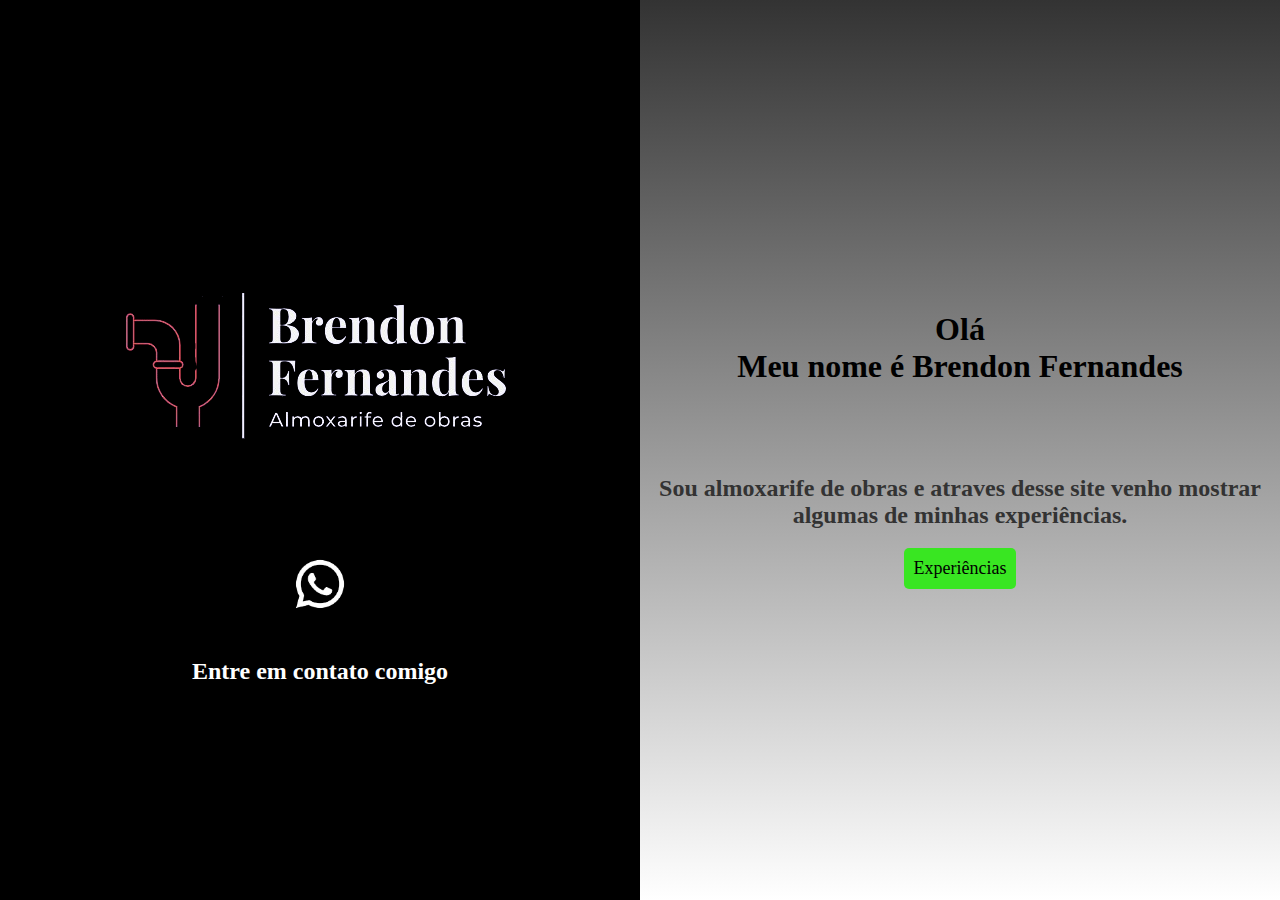
==== index.html @ 9db57f37 "primeiro commit" ====
<!DOCTYPE html>
<html lang="pt-br">

<head>
    <meta charset="UTF-8">
    <meta name="viewport" content="width=device-width, initial-scale=1.0">
    <title>Experiências</title>

    <link rel="stylesheet" type="text/css" href="src/css/style.css" media="screen" />
</head>

<body>
    <div class="container">
        <div class="primeira-metade">
            <img src="src/image/Brendon-removebg-preview.png" alt="Logo: Brendon Fernandes almoxarife de obras">
            <div class="link_para_whatsapp">
                <a
                    href="https://api.whatsapp.com/send?phone=5562981864105&text=Vi%20seu%20curr%C3%ADculo%20quero%20marcar%20uma%20entrevista%20para%20dia:%20%20">
                    <!-- Substitua "seu-link-whatsapp-aqui" pelo URL do WhatsApp desejado -->
                    <img src="src/image/icone_whatsapp-removebg-preview.png" alt="link para whatsapp">
                </a>
                <h2>Entre em contato comigo</h2>
            </div>
        </div>
        <div class="segunda-metade">
            <div class="apresentação">
            </div>
            <h1>Olá <br>
                Meu nome é Brendon Fernandes <br>
                <h2>Sou almoxarife de obras e atraves desse site venho mostrar algumas de minhas experiências.</h2>
            </h1>
            <div class="acesso1">
                <a href="C:\Users\brend\OneDrive\Área de Trabalho\Curriculo\experiencias.html">
                    <button>Experiências</button>
                </a>
            </div>
        </div>
    </div>


    </div>

</body>

</html>
---- src/css/style.css ----
body,
html {
    height: 100%;
    margin: 0;
    display: flex;
}

.container,
.primeira-metade,
.segunda-metade {
    flex: 1;
    text-align: center;
    display: flex;
    align-items: center;
    justify-content: center;
    height: 100%;
    font-family: 'EB Garamond', serif;

}

.primeira-metade {
    background-color: black;
    flex-direction: column;
    /* Ajuste para colocar os elementos em colunas */
}

.container img {
    max-width: 100%;
    height: auto;
}

.link_para_whatsapp {
    padding-top: 25px;
    /* Ajuste o espaçamento conforme necessário */
}

.link_para_whatsapp img {
    background-size: auto;
    width: 80px;
    /* Ajuste o tamanho conforme necessário */
    height: 80px;
    /* Ajuste o tamanho conforme necessário */
    margin-bottom: 10px;
    /* Adicione espaço entre a imagem e o texto */
}

.link_para_whatsapp h2 {
    color: white;
}

.apresentacao {
    text-align: left;
    /* Alinhe o texto à esquerda */
}
.segunda-metade {
    flex-direction: column; /* Ajuste para colocar os elementos em colunas */
    align-items: center; /* Centralize os elementos verticalmente na segunda metade */
    background: linear-gradient(#333, white); /* Adicione o fundo gradiente */
  }
.segunda-metade h1 {
  margin: 0; /* Remova as margens padrão do h1 */
  text-align: center; /* Centralize o texto */
}

.segunda-metade h1 {
    margin: 0;
    /* Remova as margens padrão do h1 */
    text-align: center;
    /* Centralize o texto */
}

.segunda-metade h2 {
    margin-top: 10vh;
    /* Adicione espaçamento entre os elementos */
    color: #333;
    /* Adicione uma cor ao texto */
}
/* estilo para botão de experiências*/
.acesso1 button{
    padding: 10px;
    border-radius: 5px;
    border: none;
    background-color: #39e622;
    cursor: pointer;
    font-size: large;
    font-family: 'EB Garamond', serif;
}
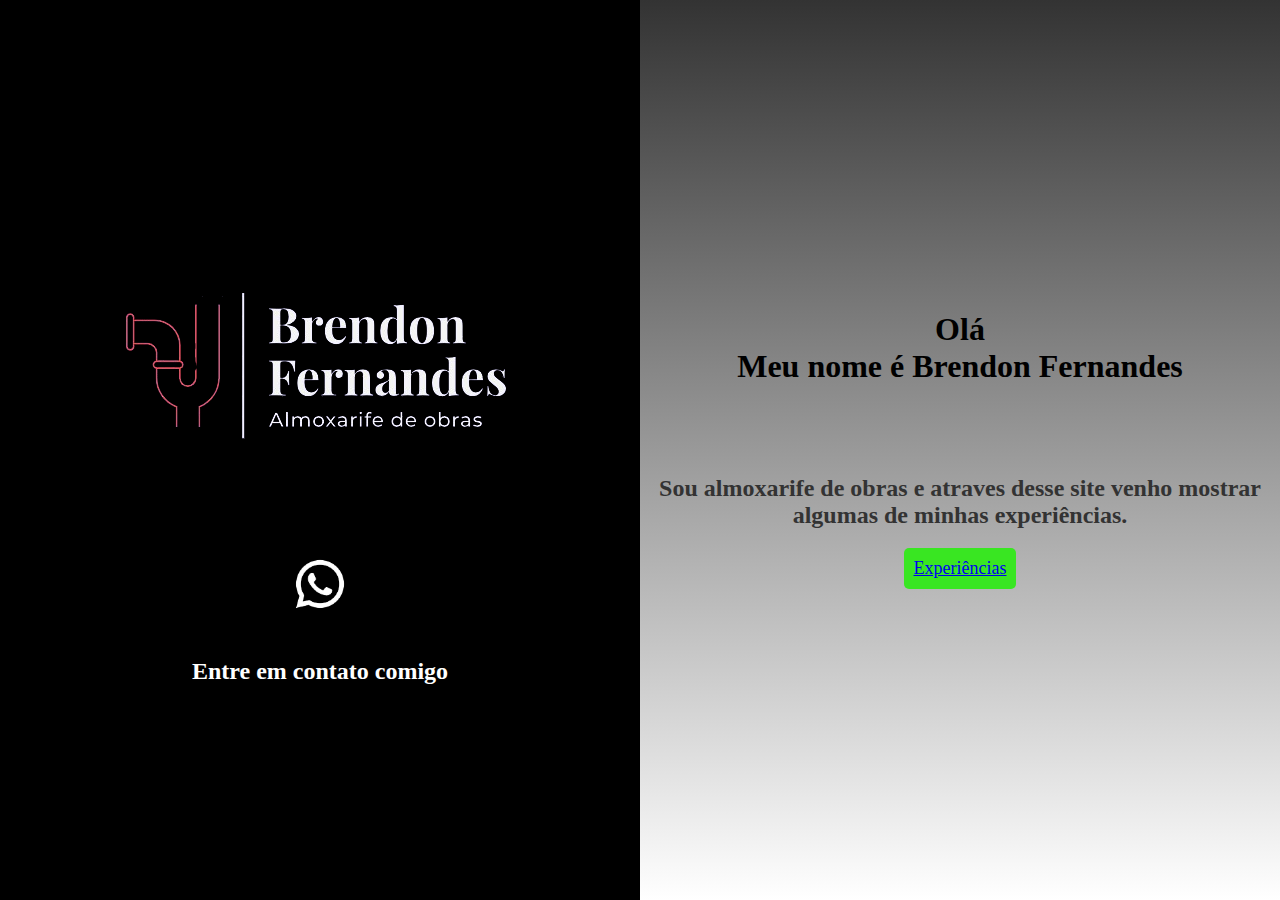
==== commit 250c1ee5: "segundo" ====
--- a/index.html
+++ b/index.html
@@ -30,8 +30,10 @@
                 <h2>Sou almoxarife de obras e atraves desse site venho mostrar algumas de minhas experiências.</h2>
             </h1>
             <div class="acesso1">
-                <a href="C:\Users\brend\OneDrive\Área de Trabalho\Curriculo\experiencias.html">
-                    <button>Experiências</button>
+                <button>
+                    <a href="experiencias.html">
+                    
+                    Experiências</button>
                 </a>
             </div>
         </div>
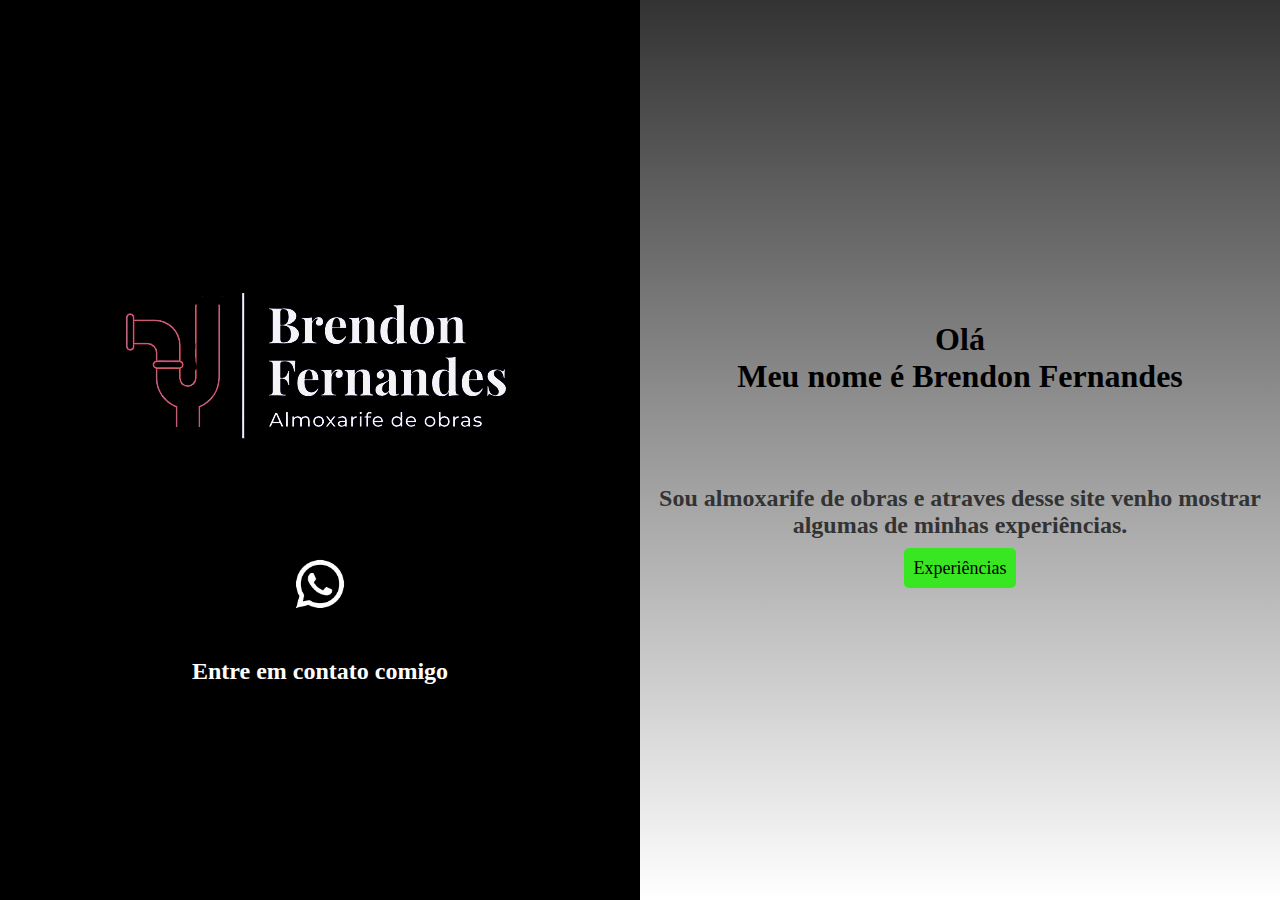
==== commit 127fb3ad: "terceiro" ====
--- a/index.html
+++ b/index.html
@@ -30,11 +30,7 @@
                 <h2>Sou almoxarife de obras e atraves desse site venho mostrar algumas de minhas experiências.</h2>
             </h1>
             <div class="acesso1">
-                <button>
-                    <a href="experiencias.html">
-                    
-                    Experiências</button>
-                </a>
+                <a href="experiencias.html"> Experiências</a>
             </div>
         </div>
     </div>
--- a/src/css/style.css
+++ b/src/css/style.css
@@ -76,7 +76,7 @@
     /* Adicione uma cor ao texto */
 }
 /* estilo para botão de experiências*/
-.acesso1 button{
+.acesso1 a{
     padding: 10px;
     border-radius: 5px;
     border: none;
@@ -84,5 +84,7 @@
     cursor: pointer;
     font-size: large;
     font-family: 'EB Garamond', serif;
+    text-decoration: none;
+    color: black;
 }
 
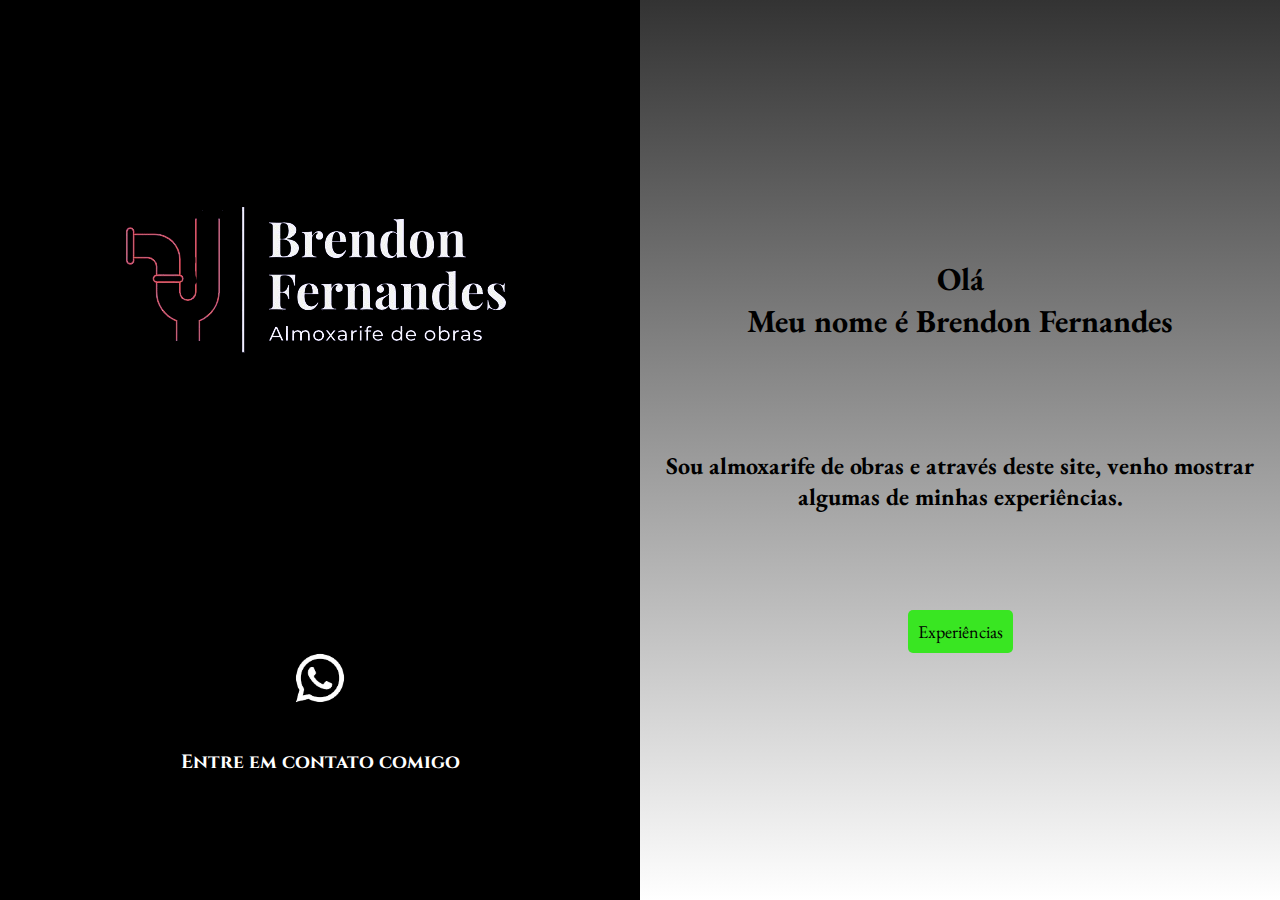
==== commit 2b693852: "teste n7" ====
--- a/index.html
+++ b/index.html
@@ -5,7 +5,12 @@
     <meta charset="UTF-8">
     <meta name="viewport" content="width=device-width, initial-scale=1.0">
     <title>Experiências</title>
-
+    <link rel="preconnect" href="https://fonts.googleapis.com">
+    <link rel="preconnect" href="https://fonts.gstatic.com" crossorigin>
+    <link href="https://fonts.googleapis.com/css2?family=EB+Garamond&display=swap" rel="stylesheet">
+    <link rel="preconnect" href="https://fonts.googleapis.com">
+    <link rel="preconnect" href="https://fonts.gstatic.com" crossorigin>
+    <link href="https://fonts.googleapis.com/css2?family=Cinzel&family=EB+Garamond&display=swap" rel="stylesheet">
     <link rel="stylesheet" type="text/css" href="src/css/style.css" media="screen" />
 </head>
 
@@ -27,7 +32,7 @@
             </div>
             <h1>Olá <br>
                 Meu nome é Brendon Fernandes <br>
-                <h2>Sou almoxarife de obras e atraves desse site venho mostrar algumas de minhas experiências.</h2>
+                <h2>Sou almoxarife de obras e através deste site, venho mostrar algumas de minhas experiências.</h2>
             </h1>
             <div class="acesso1">
                 <a href="experiencias.html"> Experiências</a>
--- a/src/css/style.css
+++ b/src/css/style.css
@@ -3,6 +3,7 @@
     height: 100%;
     margin: 0;
     display: flex;
+    flex-direction: column;
 }
 
 .container,
@@ -15,33 +16,31 @@
     justify-content: center;
     height: 100%;
     font-family: 'EB Garamond', serif;
-
 }
-
+.primeira-metade h2{
+    font-family: 'Cinzel', serif;
+    font-size: 1.2em;
+}
 .primeira-metade {
     background-color: black;
     flex-direction: column;
-    /* Ajuste para colocar os elementos em colunas */
 }
 
 .container img {
     max-width: 100%;
     height: auto;
+    margin-bottom: 20vh;
 }
 
 .link_para_whatsapp {
     padding-top: 25px;
-    /* Ajuste o espaçamento conforme necessário */
 }
 
 .link_para_whatsapp img {
     background-size: auto;
     width: 80px;
-    /* Ajuste o tamanho conforme necessário */
     height: 80px;
-    /* Ajuste o tamanho conforme necessário */
     margin-bottom: 10px;
-    /* Adicione espaço entre a imagem e o texto */
 }
 
 .link_para_whatsapp h2 {
@@ -50,33 +49,30 @@
 
 .apresentacao {
     text-align: left;
-    /* Alinhe o texto à esquerda */
-}
-.segunda-metade {
-    flex-direction: column; /* Ajuste para colocar os elementos em colunas */
-    align-items: center; /* Centralize os elementos verticalmente na segunda metade */
-    background: linear-gradient(#333, white); /* Adicione o fundo gradiente */
-  }
-.segunda-metade h1 {
-  margin: 0; /* Remova as margens padrão do h1 */
-  text-align: center; /* Centralize o texto */
+    padding: 0 20px;
+    /* Adicione algum espaçamento horizontal */
 }
 
-.segunda-metade h1 {
-    margin: 0;
-    /* Remova as margens padrão do h1 */
-    text-align: center;
-    /* Centralize o texto */
+.segunda-metade {
+    flex-direction: column;
+    align-items: center;
+    background: linear-gradient(#333, white);
+    width: 100%;
 }
 
+.segunda-metade h1,
 .segunda-metade h2 {
-    margin-top: 10vh;
-    /* Adicione espaçamento entre os elementos */
-    color: #333;
-    /* Adicione uma cor ao texto */
+    margin: 0;
+    text-align: center;
 }
-/* estilo para botão de experiências*/
-.acesso1 a{
+
+.segunda-metade h2,
+.segunda-metade h1 {
+    margin-bottom: 12vh;
+    /* Adicione algum espaçamento superior */
+}
+
+.acesso1 a {
     padding: 10px;
     border-radius: 5px;
     border: none;
@@ -86,5 +82,38 @@
     font-family: 'EB Garamond', serif;
     text-decoration: none;
     color: black;
+    margin-top: 3vh;
 }
 
+/* Adicione uma regra de mídia para telas menores (celulares e tablets) */
+/* Adicione uma regra de mídia para telas menores (celulares e tablets) */
+@media (max-width: 768px) {
+    .link_para_whatsapp {
+        padding-top: 15px; /* Reduza o espaçamento superior para telas menores */
+    }
+
+    .link_para_whatsapp img {
+        width: 60px;
+        height: 60px;
+        margin-bottom: 5px;
+    }
+
+    .apresentacao {
+        padding: 0 10px; /* Reduza o espaçamento horizontal para telas menores */
+    }
+
+    .container {
+        width: 100%; /* Ocupa a largura total */
+    }
+
+    .segunda-metade h1,
+    .segunda-metade h2 {
+        font-size: 14px; /* Ajuste o tamanho da fonte para telas menores */
+        margin-bottom: 4vh; /* Adicione algum espaçamento inferior */
+    }
+
+    .acesso1 a {
+        font-size: medium; /* Reduza o tamanho da fonte para telas menores */
+    }
+
+}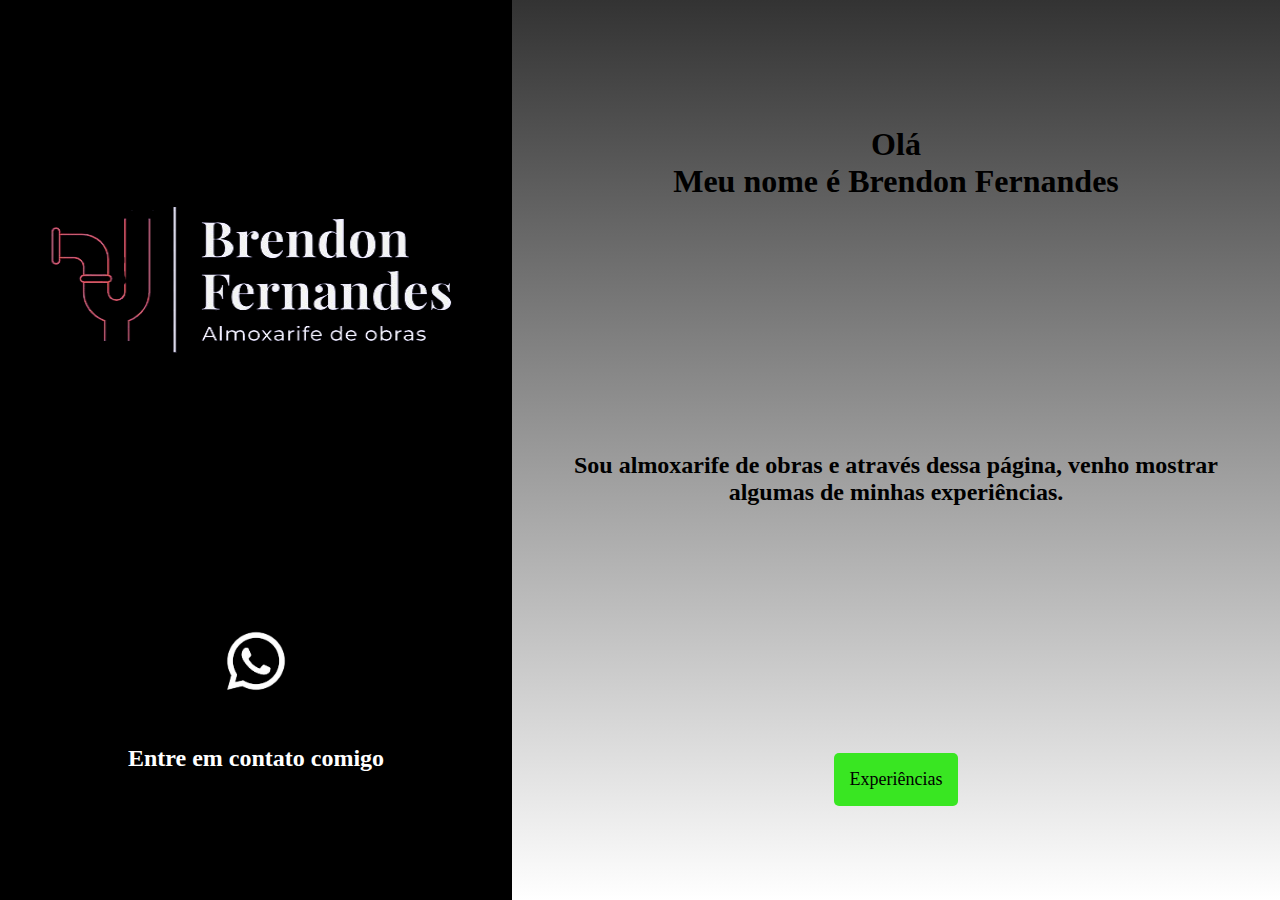
==== commit 72515ce0: "verção2.0" ====
--- a/index.html
+++ b/index.html
@@ -4,27 +4,23 @@
 <head>
     <meta charset="UTF-8">
     <meta name="viewport" content="width=device-width, initial-scale=1.0">
-    <title>Experiências</title>
-    <link rel="preconnect" href="https://fonts.googleapis.com">
-    <link rel="preconnect" href="https://fonts.gstatic.com" crossorigin>
-    <link href="https://fonts.googleapis.com/css2?family=EB+Garamond&display=swap" rel="stylesheet">
-    <link rel="preconnect" href="https://fonts.googleapis.com">
-    <link rel="preconnect" href="https://fonts.gstatic.com" crossorigin>
-    <link href="https://fonts.googleapis.com/css2?family=Cinzel&family=EB+Garamond&display=swap" rel="stylesheet">
+    <title>Currículo</title>
     <link rel="stylesheet" type="text/css" href="src/css/style.css" media="screen" />
 </head>
 
 <body>
     <div class="container">
-        <div class="primeira-metade">
+        <div id="primeira-metade">
             <img src="src/image/Brendon-removebg-preview.png" alt="Logo: Brendon Fernandes almoxarife de obras">
-            <div class="link_para_whatsapp">
-                <a
-                    href="https://api.whatsapp.com/send?phone=5562981864105&text=Vi%20seu%20curr%C3%ADculo%20quero%20marcar%20uma%20entrevista%20para%20dia:%20%20">
-                    <!-- Substitua "seu-link-whatsapp-aqui" pelo URL do WhatsApp desejado -->
-                    <img src="src/image/icone_whatsapp-removebg-preview.png" alt="link para whatsapp">
-                </a>
-                <h2>Entre em contato comigo</h2>
+            <div class="alinhando-whapp">
+
+                <div class="link_para_whatsapp">
+                    <a
+                        href="https://api.whatsapp.com/send?phone=5562981864105&text=Vi%20seu%20curr%C3%ADculo%20quero%20marcar%20uma%20entrevista%20para%20dia:%20%20">
+                        <img src="src/image/icone_whatsapp-removebg-preview.png" alt="link para whatsapp">
+                    </a>
+                    <h2>Entre em contato comigo</h2>
+                </div>
             </div>
         </div>
         <div class="segunda-metade">
@@ -32,7 +28,7 @@
             </div>
             <h1>Olá <br>
                 Meu nome é Brendon Fernandes <br>
-                <h2>Sou almoxarife de obras e através deste site, venho mostrar algumas de minhas experiências.</h2>
+                <h2>Sou almoxarife de obras e através dessa página, venho mostrar algumas de minhas experiências.</h2>
             </h1>
             <div class="acesso1">
                 <a href="experiencias.html"> Experiências</a>
--- a/src/css/style.css
+++ b/src/css/style.css
@@ -5,46 +5,54 @@
     display: flex;
     flex-direction: column;
 }
+:root {
+    --gap: 3rem;
+}
 
-.container,
-.primeira-metade,
-.segunda-metade {
-    flex: 1;
-    text-align: center;
+.container{
+    position: relative;
+    display: grid;
+    grid-template-columns: 0.8fr 1.2fr;
+    height: 100vh;
+}
+#primeira-metade {
     display: flex;
-    align-items: center;
+    flex-flow: column wrap;
+    background-color: black;
     justify-content: center;
-    height: 100%;
-    font-family: 'EB Garamond', serif;
 }
+
 .primeira-metade h2{
+    margin-top: 4rem;
     font-family: 'Cinzel', serif;
     font-size: 1.2em;
 }
-.primeira-metade {
-    background-color: black;
-    flex-direction: column;
+.alinhando-whapp img{
+    display: flex;
+    justify-content: center;
 }
-
+.alinhando-whapp, a{
+    display: flex;
+    justify-content: center;
+}
 .container img {
     max-width: 100%;
     height: auto;
     margin-bottom: 20vh;
 }
 
-.link_para_whatsapp {
-    padding-top: 25px;
-}
+
 
 .link_para_whatsapp img {
     background-size: auto;
-    width: 80px;
-    height: 80px;
-    margin-bottom: 10px;
+    width: 6rem;
+    height: 6rem;
+    margin-bottom: 1rem;
 }
 
 .link_para_whatsapp h2 {
     color: white;
+    text-align: center;
 }
 
 .apresentacao {
@@ -54,27 +62,30 @@
 }
 
 .segunda-metade {
-    flex-direction: column;
+    height: 100%;
+    text-align: center;
+    display: flex;
+    flex-wrap: wrap;
     align-items: center;
     background: linear-gradient(#333, white);
-    width: 100%;
 }
 
 .segunda-metade h1,
 .segunda-metade h2 {
-    margin: 0;
+    margin: 0 auto;
     text-align: center;
+    padding: 2rem;
 }
 
-.segunda-metade h2,
-.segunda-metade h1 {
-    margin-bottom: 12vh;
-    /* Adicione algum espaçamento superior */
+.acesso1 {
+    width: 100%;
+    display: flex;
+    justify-content: center;
 }
-
 .acesso1 a {
-    padding: 10px;
+    padding: 1rem;
     border-radius: 5px;
+    max-width: 15vh;
     border: none;
     background-color: #39e622;
     cursor: pointer;
@@ -83,7 +94,11 @@
     text-decoration: none;
     color: black;
     margin-top: 3vh;
+}.acesso1 a:hover{
+    border: 1px solid #333;
+    background: rgb(139, 208, 208);
 }
+
 
 /* Adicione uma regra de mídia para telas menores (celulares e tablets) */
 /* Adicione uma regra de mídia para telas menores (celulares e tablets) */
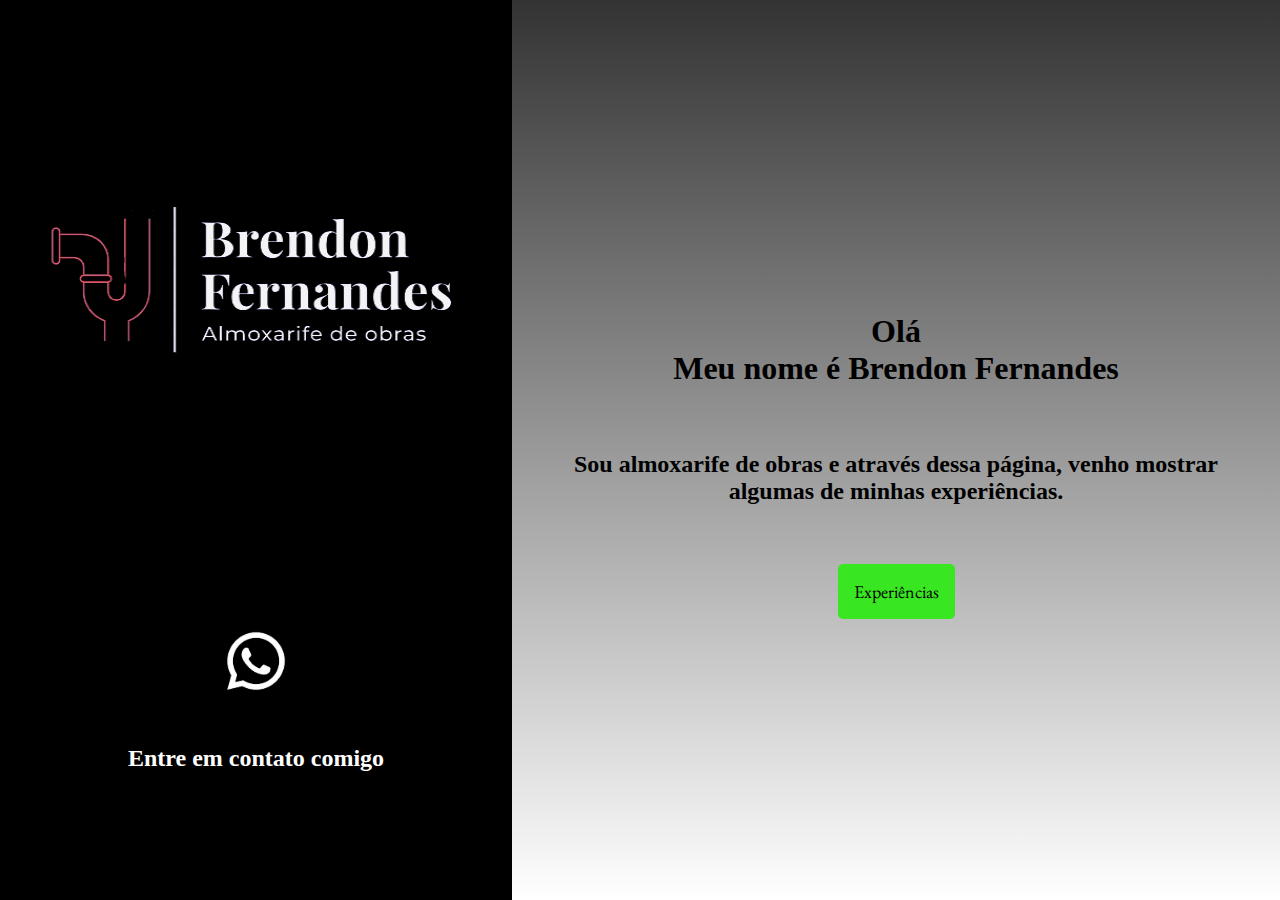
==== commit e637f64a: "atualização-pg-inicial" ====
--- a/index.html
+++ b/index.html
@@ -6,6 +6,7 @@
     <meta name="viewport" content="width=device-width, initial-scale=1.0">
     <title>Currículo</title>
     <link rel="stylesheet" type="text/css" href="src/css/style.css" media="screen" />
+    <link href="https://fonts.googleapis.com/css2?family=Cinzel&family=EB+Garamond&display=swap" rel="stylesheet">
 </head>
 
 <body>
@@ -25,13 +26,14 @@
         </div>
         <div class="segunda-metade">
             <div class="apresentação">
-            </div>
-            <h1>Olá <br>
-                Meu nome é Brendon Fernandes <br>
-                <h2>Sou almoxarife de obras e através dessa página, venho mostrar algumas de minhas experiências.</h2>
-            </h1>
-            <div class="acesso1">
-                <a href="experiencias.html"> Experiências</a>
+
+                <h1>Olá <br>
+                    Meu nome é Brendon Fernandes <br>
+                    <h2>Sou almoxarife de obras e através dessa página, venho mostrar algumas de minhas experiências.</h2>
+                </h1>
+                <div class="acesso1">
+                    <a href="experiencias.html"> Experiências</a>
+                </div>
             </div>
         </div>
     </div>
--- a/src/css/style.css
+++ b/src/css/style.css
@@ -108,23 +108,27 @@
     }
 
     .link_para_whatsapp img {
-        width: 60px;
-        height: 60px;
+        width: 4rem;
+        height: 4rem;
         margin-bottom: 5px;
     }
 
     .apresentacao {
         padding: 0 10px; /* Reduza o espaçamento horizontal para telas menores */
     }
-
-    .container {
-        width: 100%; /* Ocupa a largura total */
+    .container{
+        position: relative;
+        display: grid;
+        flex-wrap: wrap;
+        flex-direction: column;
+        grid-template-columns: 0.8fr 1.2fr;
+        height: 100vh;
     }
-
+   
     .segunda-metade h1,
     .segunda-metade h2 {
-        font-size: 14px; /* Ajuste o tamanho da fonte para telas menores */
-        margin-bottom: 4vh; /* Adicione algum espaçamento inferior */
+        font-size: 1.3rem; /* Ajuste o tamanho da fonte para telas menores */
+        font-family: 'Lucida Sans', 'Lucida Sans Regular', 'Lucida Grande', 'Lucida Sans Unicode', Geneva, Verdana, sans-serif;
     }
 
     .acesso1 a {
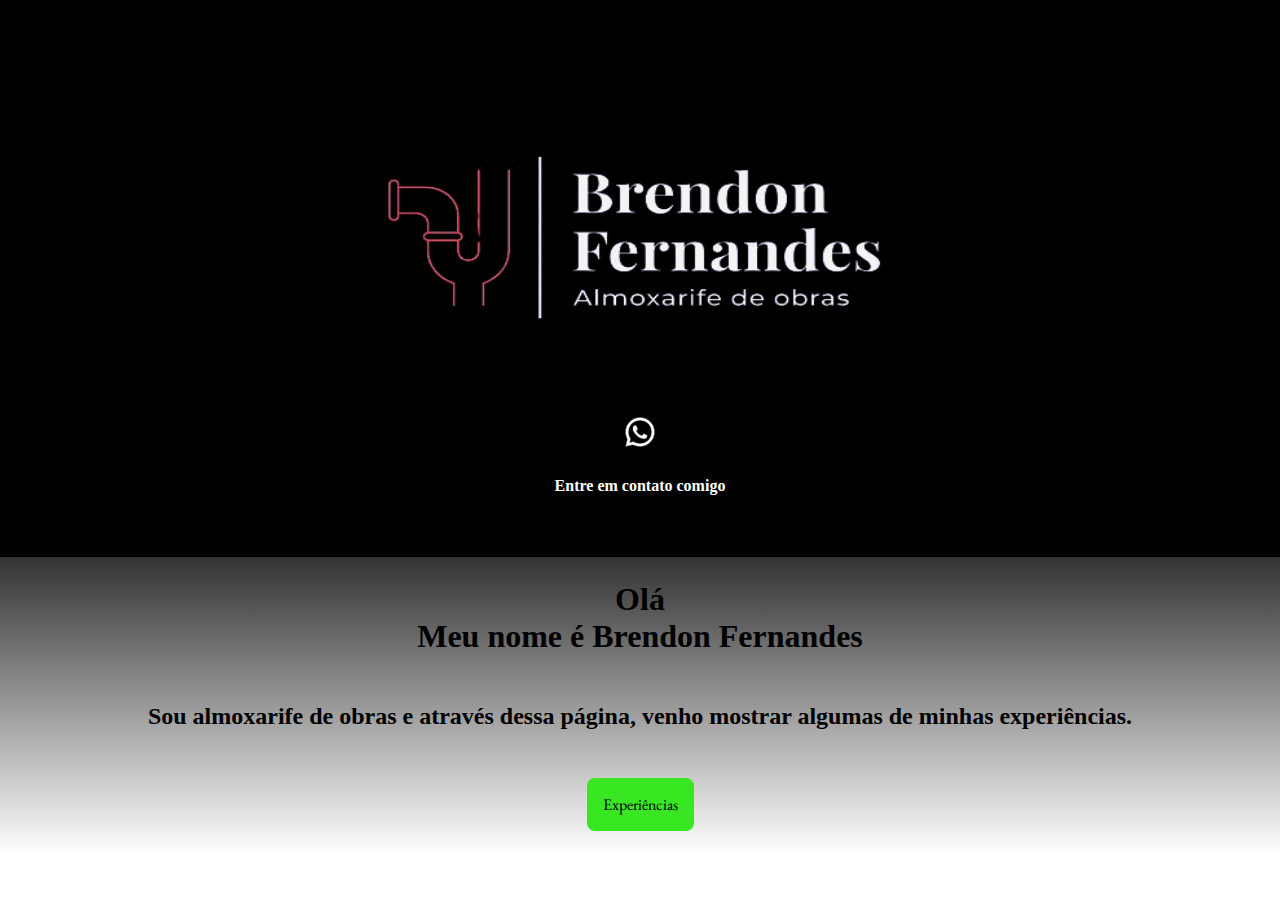
==== commit 0632efa7: "2.1 att" ====
--- a/index.html
+++ b/index.html
@@ -12,7 +12,7 @@
 <body>
     <div class="container">
         <div id="primeira-metade">
-            <img src="src/image/Brendon-removebg-preview.png" alt="Logo: Brendon Fernandes almoxarife de obras">
+            <img class="logo" src="src/image/Brendon-removebg-preview.png" alt="Logo: Brendon Fernandes almoxarife de obras">
             <div class="alinhando-whapp">
 
                 <div class="link_para_whatsapp">
--- a/src/css/style.css
+++ b/src/css/style.css
@@ -1,71 +1,77 @@
-body,
-html {
+body, html {
     height: 100%;
     margin: 0;
     display: flex;
     flex-direction: column;
 }
+
 :root {
     --gap: 3rem;
+    --font-size-base: 1rem; /* Defina o tamanho de fonte base em rem */
 }
 
-.container{
+.container {
     position: relative;
-    display: grid;
-    grid-template-columns: 0.8fr 1.2fr;
-    height: 100vh;
+    display: flex;
+    flex-direction: column;
+    height: 40vh;
 }
+
 #primeira-metade {
     display: flex;
-    flex-flow: column wrap;
+    flex-direction: column;
     background-color: black;
+    justify-content: center;
+    padding: var(--gap);
+}
+
+.logo  {
+    height: 40vh;
+    width: 70vh;
+    margin: 0 auto;
+}
+.primeira-metade h2 {
+    margin-top: 1.5rem; /* Reduzi a margem superior */
+    font-family: 'Cinzel', serif;
+    font-size: 1.2rem; /* Alterei para rem */
+}
+
+.alinhando-whapp img {
+    display: flex;
+    justify-content: center;
+    max-width: 100%;
+    height: auto;
+    margin-bottom: 2rem; /* Ajustei a margem inferior */
+}
+
+.alinhando-whapp, a {
+    display: flex;
     justify-content: center;
 }
 
-.primeira-metade h2{
-    margin-top: 4rem;
-    font-family: 'Cinzel', serif;
-    font-size: 1.2em;
-}
-.alinhando-whapp img{
-    display: flex;
-    justify-content: center;
-}
-.alinhando-whapp, a{
-    display: flex;
-    justify-content: center;
-}
-.container img {
-    max-width: 100%;
-    height: auto;
-    margin-bottom: 20vh;
-}
-
-
-
 .link_para_whatsapp img {
     background-size: auto;
-    width: 6rem;
-    height: 6rem;
-    margin-bottom: 1rem;
+    width: 3rem; /* Alterei para rem */
+    height: 3rem; /* Alterei para rem */
+    margin-bottom: 0.5rem; /* Ajustei a margem inferior */
 }
 
 .link_para_whatsapp h2 {
     color: white;
     text-align: center;
+    font-size: 1rem; /* Alterei para rem */
 }
 
 .apresentacao {
     text-align: left;
-    padding: 0 20px;
-    /* Adicione algum espaçamento horizontal */
+    padding: 0 var(--gap); /* Adicionei espaçamento horizontal */
 }
 
 .segunda-metade {
-    height: 100%;
+    height: 100vh;
     text-align: center;
     display: flex;
-    flex-wrap: wrap;
+    flex-direction: column;
     align-items: center;
     background: linear-gradient(#333, white);
 }
@@ -74,65 +80,64 @@
 .segunda-metade h2 {
     margin: 0 auto;
     text-align: center;
-    padding: 2rem;
+    padding-top: 2rem;
+    padding: 1.5rem; /* Ajustei o padding */
 }
 
 .acesso1 {
     width: 100%;
     display: flex;
     justify-content: center;
+    margin-bottom: 1.5rem; /* Ajustei a margem superior */
 }
+.acesso1 h1 {
+    padding-bottom: 6vh ;
+}
+
 .acesso1 a {
     padding: 1rem;
-    border-radius: 5px;
-    max-width: 15vh;
+    border-radius: 0.5rem; /* Alterei para rem */
+    max-width: 15rem; /* Alterei para rem */
     border: none;
     background-color: #39e622;
     cursor: pointer;
-    font-size: large;
+    font-size: 1rem; /* Alterei para rem */
     font-family: 'EB Garamond', serif;
     text-decoration: none;
     color: black;
-    margin-top: 3vh;
-}.acesso1 a:hover{
+    margin-top: 1.5rem; /* Ajustei a margem superior */
+}
+
+.acesso1 a:hover {
     border: 1px solid #333;
     background: rgb(139, 208, 208);
 }
 
-
-/* Adicione uma regra de mídia para telas menores (celulares e tablets) */
-/* Adicione uma regra de mídia para telas menores (celulares e tablets) */
 @media (max-width: 768px) {
-    .link_para_whatsapp {
-        padding-top: 15px; /* Reduza o espaçamento superior para telas menores */
+    .logo {
+        width: 40vh;
     }
-
     .link_para_whatsapp img {
-        width: 4rem;
-        height: 4rem;
-        margin-bottom: 5px;
+        width: 2rem; /* Alterei para rem */
+        height: 2rem; /* Alterei para rem */
+        margin-bottom: 0.25rem; /* Ajustei a margem inferior */
     }
 
     .apresentacao {
-        padding: 0 10px; /* Reduza o espaçamento horizontal para telas menores */
+        padding: 0 var(--gap / 2); /* Ajustei o espaçamento horizontal */
     }
-    .container{
-        position: relative;
-        display: grid;
-        flex-wrap: wrap;
-        flex-direction: column;
-        grid-template-columns: 0.8fr 1.2fr;
-        height: 100vh;
+
+    .container {
+        height: auto;
     }
-   
+
     .segunda-metade h1,
     .segunda-metade h2 {
-        font-size: 1.3rem; /* Ajuste o tamanho da fonte para telas menores */
+        font-size: 1.3rem;
         font-family: 'Lucida Sans', 'Lucida Sans Regular', 'Lucida Grande', 'Lucida Sans Unicode', Geneva, Verdana, sans-serif;
     }
 
     .acesso1 a {
-        font-size: medium; /* Reduza o tamanho da fonte para telas menores */
+        font-size: 1rem; /* Alterei para rem */
     }
-
-}+}
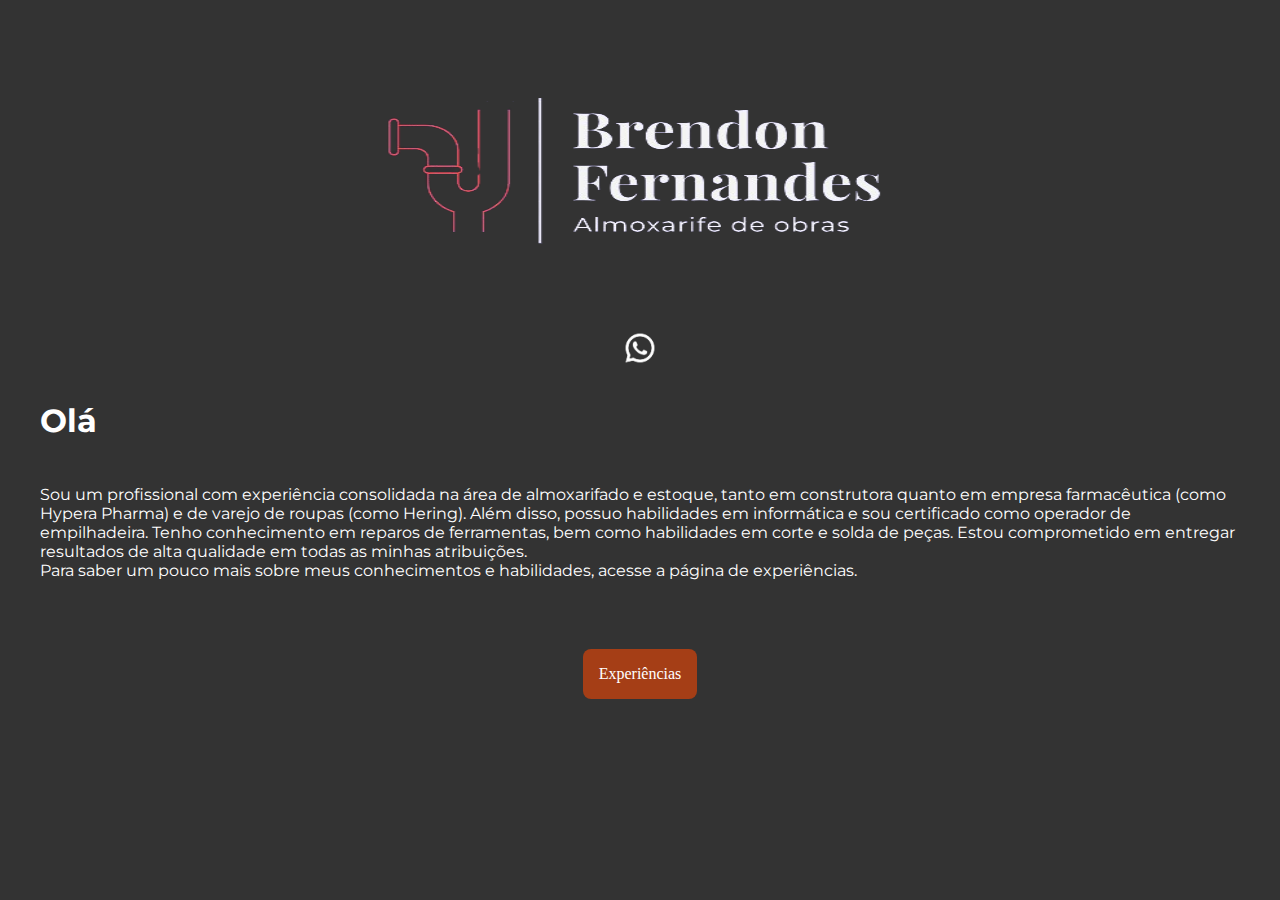
==== commit 364f21e9: "atualização" ====
--- a/index.html
+++ b/index.html
@@ -4,15 +4,19 @@
 <head>
     <meta charset="UTF-8">
     <meta name="viewport" content="width=device-width, initial-scale=1.0">
-    <title>Currículo</title>
+    <title>Brendon Fernandes</title>
     <link rel="stylesheet" type="text/css" href="src/css/style.css" media="screen" />
-    <link href="https://fonts.googleapis.com/css2?family=Cinzel&family=EB+Garamond&display=swap" rel="stylesheet">
+    <link rel="preconnect" href="https://fonts.googleapis.com">
+    <link rel="preconnect" href="https://fonts.gstatic.com" crossorigin>
+    <link href="https://fonts.googleapis.com/css2?family=Montserrat:ital,wght@0,100..900;1,100..900&display=swap"
+        rel="stylesheet">
 </head>
 
 <body>
     <div class="container">
         <div id="primeira-metade">
-            <img class="logo" src="src/image/Brendon-removebg-preview.png" alt="Logo: Brendon Fernandes almoxarife de obras">
+            <img class="logo" src="src/image/Brendon-removebg-preview.png"
+                alt="Logo: Brendon Fernandes almoxarife de obras">
             <div class="alinhando-whapp">
 
                 <div class="link_para_whatsapp">
@@ -20,17 +24,23 @@
                         href="https://api.whatsapp.com/send?phone=5562981864105&text=Vi%20seu%20curr%C3%ADculo%20quero%20marcar%20uma%20entrevista%20para%20dia:%20%20">
                         <img src="src/image/icone_whatsapp-removebg-preview.png" alt="link para whatsapp">
                     </a>
-                    <h2>Entre em contato comigo</h2>
                 </div>
             </div>
         </div>
         <div class="segunda-metade">
-            <div class="apresentação">
+            <div class="apresentacao">
 
-                <h1>Olá <br>
-                    Meu nome é Brendon Fernandes <br>
-                    <h2>Sou almoxarife de obras e através dessa página, venho mostrar algumas de minhas experiências.</h2>
-                </h1>
+                <h1>Olá</h1>
+                <p>
+                    Sou um profissional com experiência consolidada na área de almoxarifado e estoque, tanto em
+                    construtora quanto em empresa farmacêutica (como Hypera Pharma) e de varejo de roupas (como Hering).
+                    Além disso, possuo habilidades em informática e sou certificado como operador de empilhadeira. Tenho
+                    conhecimento em reparos de ferramentas, bem como habilidades em corte e solda de peças. Estou
+                    comprometido em entregar resultados de alta qualidade em todas as minhas atribuições.
+                    <br>
+                    Para saber um pouco mais sobre meus conhecimentos e habilidades, acesse a página de experiências.
+                </p>
+
                 <div class="acesso1">
                     <a href="experiencias.html"> Experiências</a>
                 </div>
--- a/src/css/style.css
+++ b/src/css/style.css
@@ -1,47 +1,26 @@
-body, html {
+body{
     height: 100%;
     margin: 0;
+    background-color: #333;
     display: flex;
-    flex-direction: column;
+    justify-content: center;
 }
 
 :root {
     --gap: 3rem;
-    --font-size-base: 1rem; /* Defina o tamanho de fonte base em rem */
-}
-
-.container {
-    position: relative;
-    display: flex;
-    flex-direction: column;
-    height: 40vh;
+    --font-size-base: 1rem; 
 }
 
 #primeira-metade {
     display: flex;
     flex-direction: column;
-    background-color: black;
     justify-content: center;
-    padding: var(--gap);
 }
 
 .logo  {
-    height: 40vh;
+    height: 36vh;
     width: 70vh;
     margin: 0 auto;
-}
-.primeira-metade h2 {
-    margin-top: 1.5rem; /* Reduzi a margem superior */
-    font-family: 'Cinzel', serif;
-    font-size: 1.2rem; /* Alterei para rem */
-}
-
-.alinhando-whapp img {
-    display: flex;
-    justify-content: center;
-    max-width: 100%;
-    height: auto;
-    margin-bottom: 2rem; /* Ajustei a margem inferior */
 }
 
 .alinhando-whapp, a {
@@ -51,44 +30,44 @@
 
 .link_para_whatsapp img {
     background-size: auto;
-    width: 3rem; /* Alterei para rem */
-    height: 3rem; /* Alterei para rem */
-    margin-bottom: 0.5rem; /* Ajustei a margem inferior */
+    width: 3rem;
+    height: 3rem;
+    margin-bottom: 0.5rem;
 }
-
+.container {
+    max-width: 1200px;
+    display: flex;
+    flex-direction: column;
+    justify-content: center;
+}
 .link_para_whatsapp h2 {
     color: white;
     text-align: center;
-    font-size: 1rem; /* Alterei para rem */
+    font-size: 1rem; 
 }
 
-.apresentacao {
-    text-align: left;
-    padding: 0 var(--gap); /* Adicionei espaçamento horizontal */
+
+.apresentacao{
+    max-width: 1200px;
 }
 
 .segunda-metade {
-    height: 100vh;
-    text-align: center;
     display: flex;
     flex-direction: column;
     align-items: center;
-    background: linear-gradient(#333, white);
 }
 
-.segunda-metade h1,
-.segunda-metade h2 {
-    margin: 0 auto;
-    text-align: center;
-    padding-top: 2rem;
-    padding: 1.5rem; /* Ajustei o padding */
+.segunda-metade p, h1 {
+    color: #fff;
+    font-family: "Montserrat", sans-serif;
+    margin-bottom: 5vh;
 }
 
 .acesso1 {
     width: 100%;
     display: flex;
     justify-content: center;
-    margin-bottom: 1.5rem; /* Ajustei a margem superior */
+    margin-bottom: 1.5rem;
 }
 .acesso1 h1 {
     padding-bottom: 6vh ;
@@ -96,16 +75,16 @@
 
 .acesso1 a {
     padding: 1rem;
-    border-radius: 0.5rem; /* Alterei para rem */
-    max-width: 15rem; /* Alterei para rem */
+    border-radius: 0.5rem;
+    max-width: 15rem;
     border: none;
-    background-color: #39e622;
+    background-color: #a53e16;
     cursor: pointer;
-    font-size: 1rem; /* Alterei para rem */
+    font-size: 1rem; 
     font-family: 'EB Garamond', serif;
     text-decoration: none;
-    color: black;
-    margin-top: 1.5rem; /* Ajustei a margem superior */
+    color: #fff;
+    margin-top: 1.5rem; 
 }
 
 .acesso1 a:hover {
@@ -114,30 +93,44 @@
 }
 
 @media (max-width: 768px) {
+    .container {
+        height: auto;
+    }
+
+    #primeira-metade,
+    .segunda-metade {
+        padding: var(--gap / 2);
+    }
+
     .logo {
-        width: 40vh;
+        width: 70%; 
+        height: auto;
+        margin: 0 auto;
     }
+
     .link_para_whatsapp img {
-        width: 2rem; /* Alterei para rem */
-        height: 2rem; /* Alterei para rem */
-        margin-bottom: 0.25rem; /* Ajustei a margem inferior */
+        width: 2rem;
+        height: 2rem;
+        margin-bottom: 0.25rem;
     }
 
     .apresentacao {
-        padding: 0 var(--gap / 2); /* Ajustei o espaçamento horizontal */
-    }
-
-    .container {
-        height: auto;
+        padding: 0 var(--gap / 2);
     }
 
     .segunda-metade h1,
     .segunda-metade h2 {
         font-size: 1.3rem;
         font-family: 'Lucida Sans', 'Lucida Sans Regular', 'Lucida Grande', 'Lucida Sans Unicode', Geneva, Verdana, sans-serif;
+        padding-top: 1rem; 
+    }
+
+    .acesso1 {
+        margin-bottom: 1rem;
     }
 
     .acesso1 a {
-        font-size: 1rem; /* Alterei para rem */
+        font-size: 1rem;
+        max-width: 70%;
     }
 }
